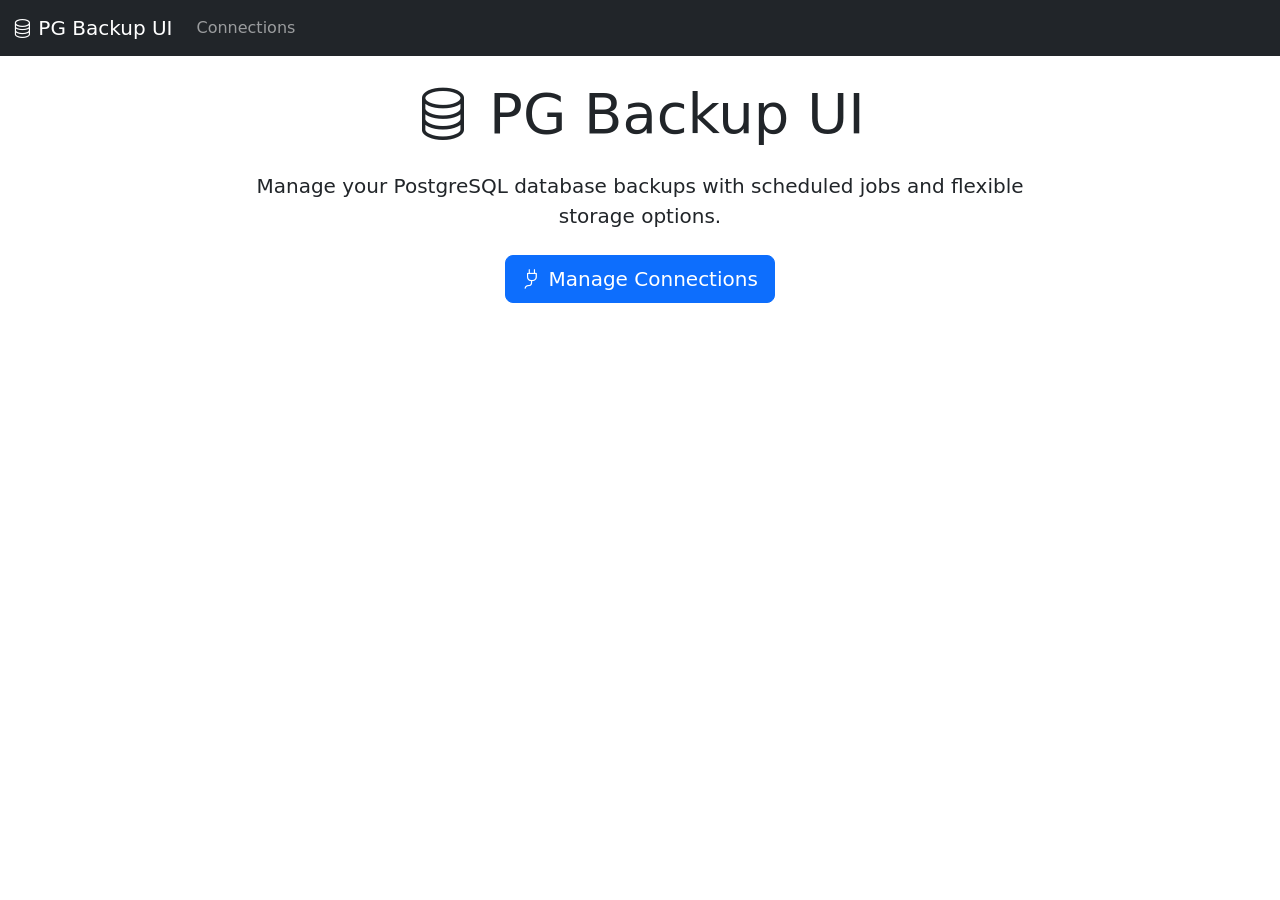
==== src/main/resources/static/index.html @ 8c28a12c "Init, manage connections" ====
<!DOCTYPE html>
<html lang="ru">
<head>
    <meta charset="UTF-8">
    <meta name="viewport" content="width=device-width, initial-scale=1.0">
    <title>PG Backup UI</title>
    <link href="https://cdn.jsdelivr.net/npm/bootstrap@5.3.2/dist/css/bootstrap.min.css" rel="stylesheet">
    <link rel="stylesheet" href="https://cdn.jsdelivr.net/npm/bootstrap-icons@1.11.2/font/bootstrap-icons.css">
    <link rel="stylesheet" href="/css/style.css">
</head>
<body>
    <nav class="navbar navbar-expand-lg navbar-dark bg-dark">
        <div class="container-fluid">
            <a class="navbar-brand" href="/">
                <i class="bi bi-database"></i> PG Backup UI
            </a>
            <div class="collapse navbar-collapse">
                <ul class="navbar-nav">
                    <li class="nav-item">
                        <a class="nav-link" href="/connections">Connections</a>
                    </li>
                </ul>
            </div>
        </div>
    </nav>

    <main class="container-fluid py-4">
        <div class="row justify-content-center">
            <div class="col-md-8 text-center">
                <h1 class="display-4 mb-4">
                    <i class="bi bi-database"></i> PG Backup UI
                </h1>
                <p class="lead mb-4">
                    Manage your PostgreSQL database backups with scheduled jobs and flexible storage options.
                </p>
                <div class="d-grid gap-2 d-md-flex justify-content-md-center">
                    <a href="/connections" class="btn btn-primary btn-lg">
                        <i class="bi bi-plug"></i> Manage Connections
                    </a>
                </div>
            </div>
        </div>
    </main>

    <script src="https://cdn.jsdelivr.net/npm/bootstrap@5.3.2/dist/js/bootstrap.bundle.min.js"></script>
</body>
</html>
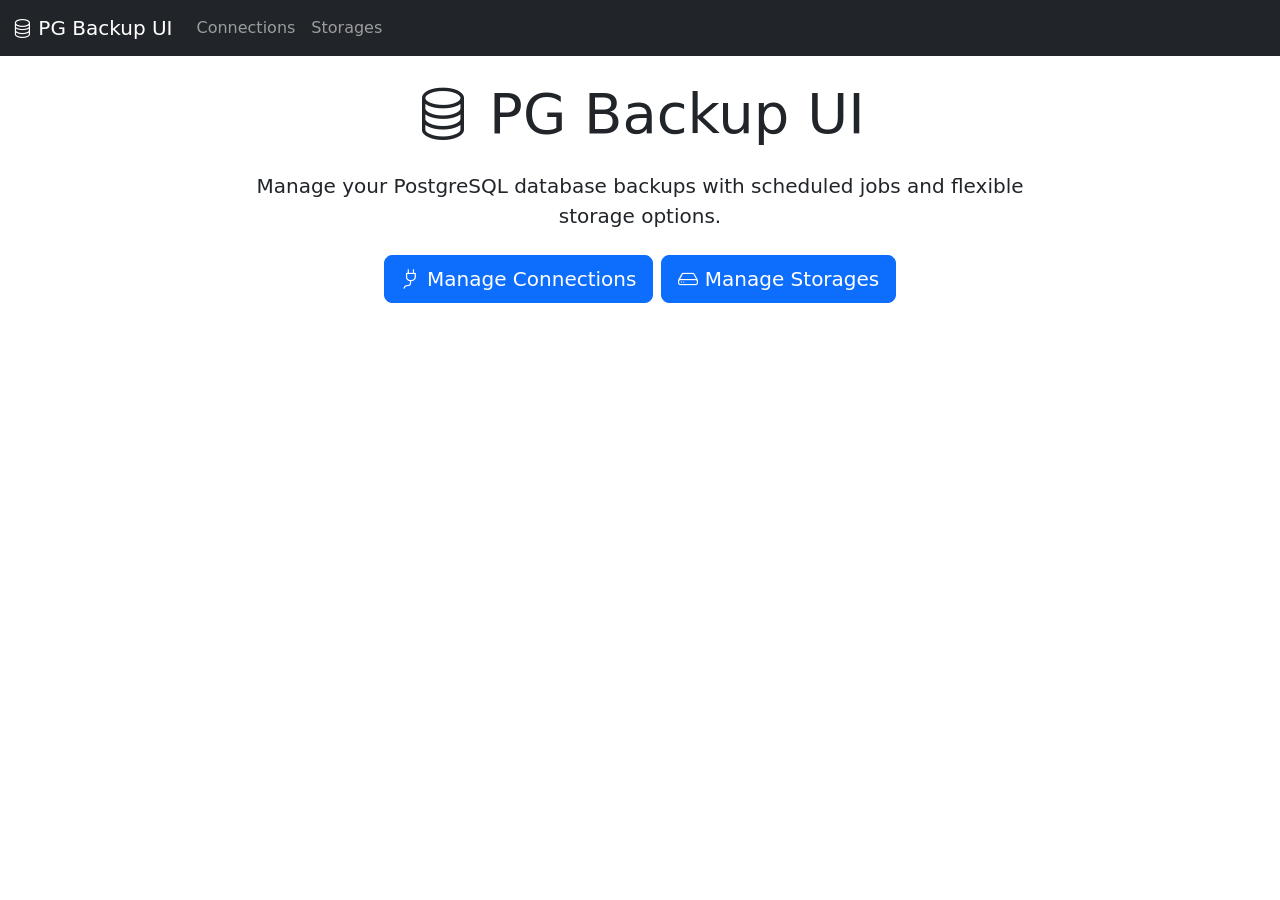
==== commit 761080e8: "Storages" ====
--- a/src/main/resources/static/index.html
+++ b/src/main/resources/static/index.html
@@ -19,6 +19,9 @@
                     <li class="nav-item">
                         <a class="nav-link" href="/connections">Connections</a>
                     </li>
+                    <li class="nav-item">
+                        <a class="nav-link" href="/storages">Storages</a>
+                    </li>
                 </ul>
             </div>
         </div>
@@ -37,6 +40,9 @@
                     <a href="/connections" class="btn btn-primary btn-lg">
                         <i class="bi bi-plug"></i> Manage Connections
                     </a>
+                    <a href="/storages" class="btn btn-primary btn-lg">
+                        <i class="bi bi-hdd"></i> Manage Storages
+                    </a>
                 </div>
             </div>
         </div>
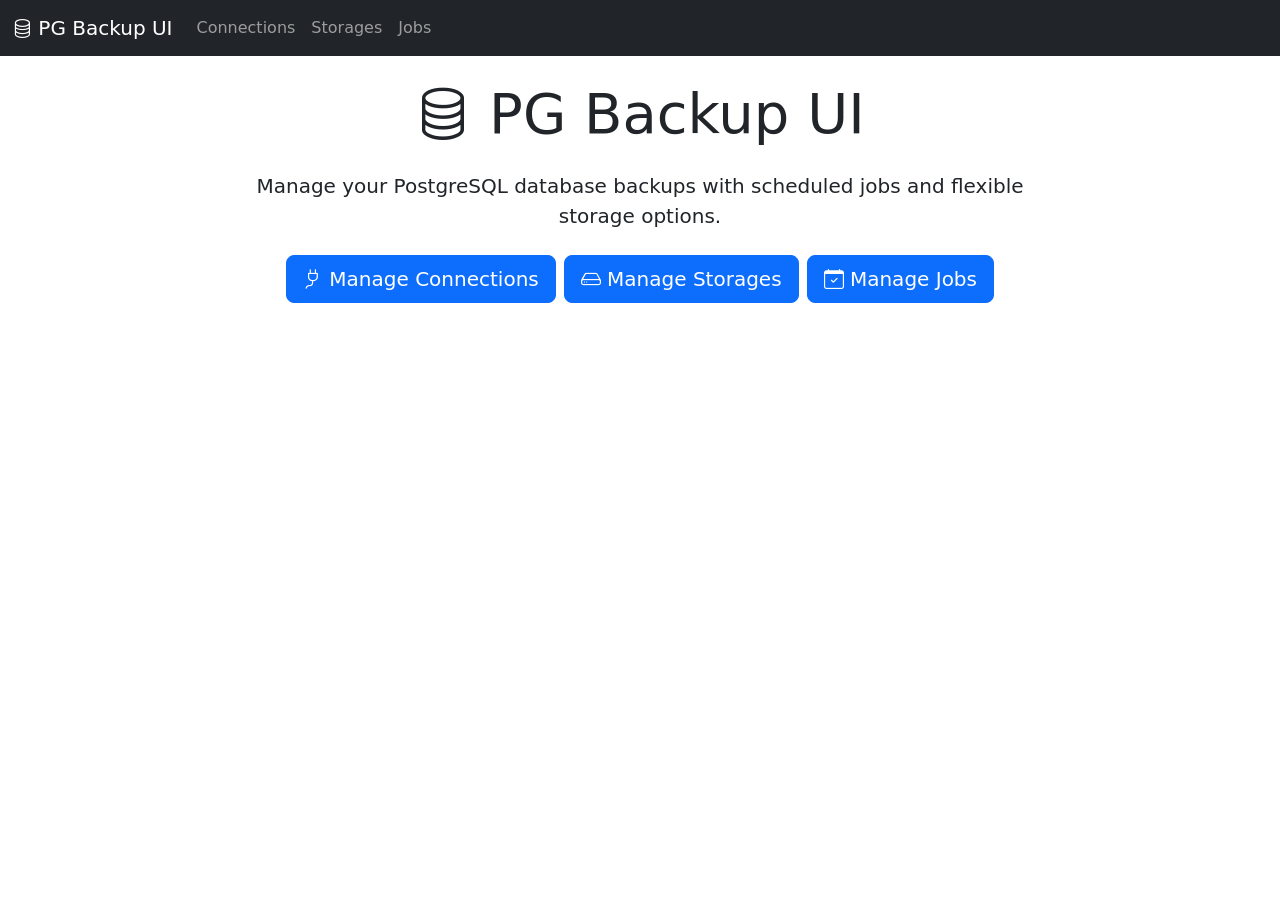
==== commit c8588c94: "Manage jobs" ====
--- a/src/main/resources/static/index.html
+++ b/src/main/resources/static/index.html
@@ -22,6 +22,9 @@
                     <li class="nav-item">
                         <a class="nav-link" href="/storages">Storages</a>
                     </li>
+                    <li class="nav-item">
+                        <a class="nav-link" href="/jobs">Jobs</a>
+                    </li>
                 </ul>
             </div>
         </div>
@@ -43,6 +46,9 @@
                     <a href="/storages" class="btn btn-primary btn-lg">
                         <i class="bi bi-hdd"></i> Manage Storages
                     </a>
+                    <a href="/jobs" class="btn btn-primary btn-lg">
+                        <i class="bi bi-calendar-check"></i> Manage Jobs
+                    </a>
                 </div>
             </div>
         </div>
